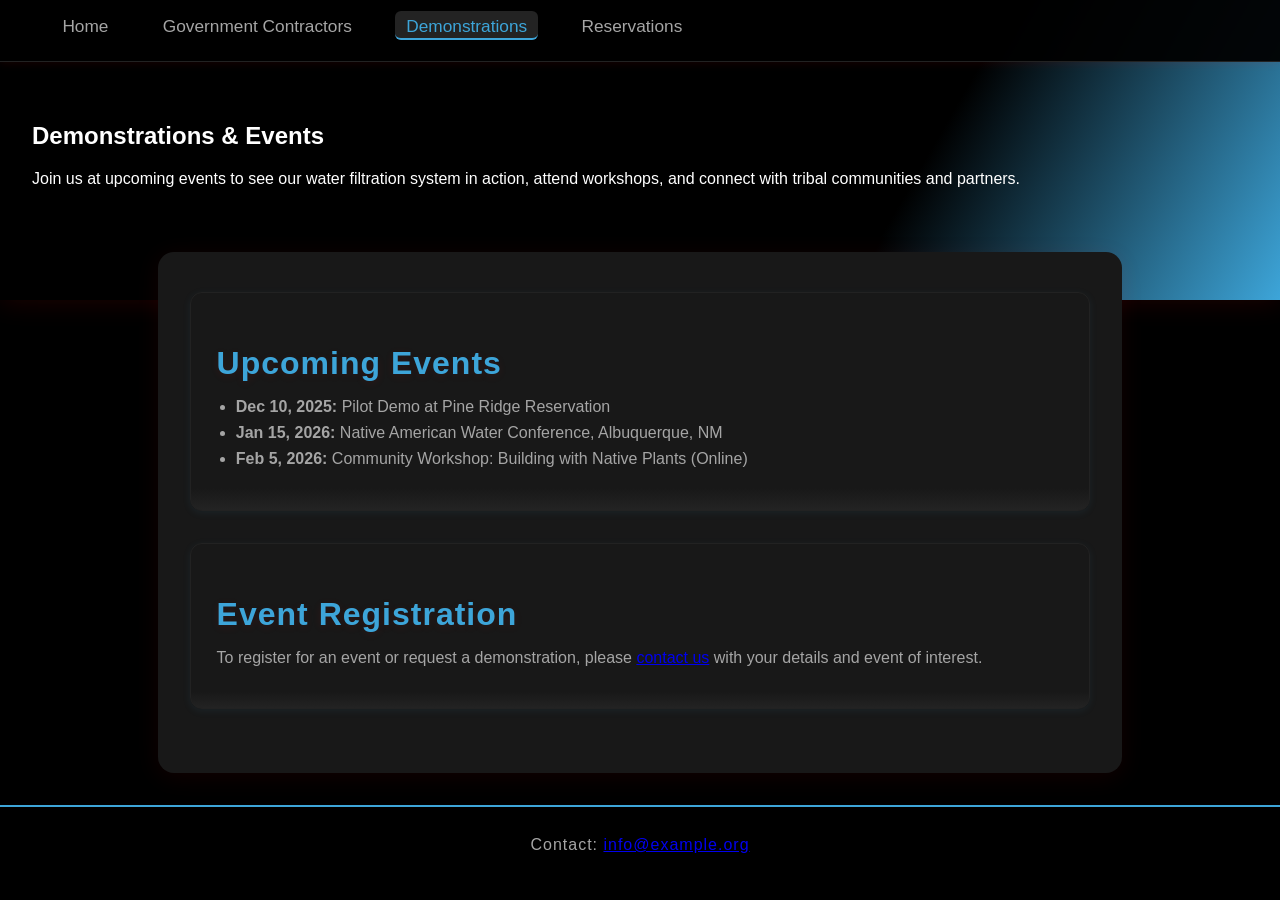
==== events.html @ a4c3264e "initial progress" ====
<!DOCTYPE html>
<html lang="en">
<head>
    <meta charset="UTF-8">
    <meta name="viewport" content="width=device-width, initial-scale=1.0">
    <link rel="stylesheet" href="style.css">
    <title>Demonstrations & Events</title>
</head>
<body>
    <header>
        <nav class="navbar animate-fade-in">
            <ul class="nav-links">
                <li><a href="index.html">Home</a></li>
                <li><a href="sponsors.html">Government Contractors</a></li>
                <li><a href="events.html" class="active">Demonstrations</a></li>
                <li><a href="contact.html">Reservations</a></li>
            </ul>
        </nav>
        <section class="hero-small animate-slide-up">
            <h1>Demonstrations & Events</h1>
            <p>Join us at upcoming events to see our water filtration system in action, attend workshops, and connect with tribal communities and partners.</p>
        </section>
    </header>
    <main>
        <section class="card">
            <h2>Upcoming Events</h2>
            <ul>
                <li><strong>Dec 10, 2025:</strong> Pilot Demo at Pine Ridge Reservation</li>
                <li><strong>Jan 15, 2026:</strong> Native American Water Conference, Albuquerque, NM</li>
                <li><strong>Feb 5, 2026:</strong> Community Workshop: Building with Native Plants (Online)</li>
            </ul>
        </section>
        <section class="card">
            <h2>Event Registration</h2>
            <p>To register for an event or request a demonstration, please <a href="contact.html">contact us</a> with your details and event of interest.</p>
        </section>
    </main>
    <footer>
        <p>Contact: <a href="mailto:info@example.org">info@example.org</a></p>
    </footer>
</body>
</html>
---- style.css ----
/* slideshow */
.slideshow-section {
    margin-bottom: 2.5rem;
    text-align: center;
}
.slideshow-container {
    position: relative;
    max-width: 700px;
    margin: 1.5rem auto 1rem auto;
    background: #111;
    border-radius: 16px;
    box-shadow: 0 4px 24px rgba(250,21,0,0.10);
    overflow: hidden;
    min-height: 320px;
}
.slide {
    display: none;
    width: 100%;
    height: 320px;
    position: absolute;
    left: 0;
    top: 0;
    transition: opacity 0.7s;
}
.slide img {
    width: 100%;
    height: 320px;
    object-fit: contain;
    background: #000;
    border-radius: 16px;
    box-shadow: 0 2px 8px rgba(250,21,0,0.10);
}
.slide.fade {
    animation: slideFade 0.7s;
}
@keyframes slideFade {
    from { opacity: 0.2; }
    to { opacity: 1; }
}
.slideshow-dots {
    text-align: center;
    margin-top: 1rem;
}
.dot {
    display: inline-block;
    width: 14px;
    height: 14px;
    margin: 0 6px;
    background: #A5A5A5;
    border-radius: 50%;
    cursor: pointer;
    transition: background 0.2s, transform 0.2s;
    border: 2px solid #181818;
}
.dot.active, .dot:hover {
    background: #3DA5D9;
    transform: scale(1.2);
}

@media (max-width: 800px) {
    .slideshow-container, .slide img, .slide {
        height: 200px;
        min-height: 200px;
    }
}
@media (max-width: 500px) {
    .slideshow-container, .slide img, .slide {
        height: 120px;
        min-height: 120px;
    }
}
body {
    margin: 0;
    font-family: 'Segoe UI', Arial, sans-serif;
    background: #000000;
    color: #A5A5A5;
}

/* Cleaner layout and spacing */
main {
    max-width: 900px;
    margin: 2rem auto 0 auto;
    background: #181818;
    border-radius: 16px;
    box-shadow: 0 4px 24px rgba(250,21,0,0.07);
    padding: 2.5rem 2rem 2rem 2rem;
    position: relative;
    z-index: 2;
}

section.card {
    margin-bottom: 2rem;
    box-shadow: 0 2px 8px rgba(61,165,217,0.08);
    border: 1px solid #222;
    background: linear-gradient(180deg, #181818 90%, #232323 100%);
}

section h2 {
    color: #3DA5D9;
    font-size: 2rem;
    margin-bottom: 1rem;
    font-weight: 700;
    letter-spacing: 1px;
    text-shadow: 0 2px 8px rgba(250,21,0,0.10);
}

label {
    display: block;
    margin: 0.7rem 0 0.2rem 0;
    color: #3DA5D9;
    font-weight: 500;
}
input, textarea {
    width: 100%;
    padding: 0.7rem;
    margin-bottom: 1rem;
    border-radius: 8px;
    border: 1px solid #3DA5D9;
    background: #232323;
    color: #A5A5A5;
    font-size: 1rem;
}
input:focus, textarea:focus {
    outline: 2px solid #3DA5D9;
}

.contact-form {
    max-width: 500px;
    margin: 0 auto;
}

@media (max-width: 700px) {
    main { padding: 1.2rem 0.5rem 1rem 0.5rem; }
    section.card { padding: 1rem; }
}

/* Navigation improvements */
.navbar {
    border-bottom: 1px solid #222;
    background: #101820;
}
.nav-links {
    gap: 1.2rem;
}
.nav-links li a {
    font-size: 1.08rem;
    padding: 0.3rem 0.7rem;
    border-radius: 6px;
    transition: background 0.2s, color 0.2s;
}
.nav-links li a.active,
.nav-links li a:hover {
    background: #232323;
    color: #3DA5D9;
}

/* Footer improvements */
footer {
    background: #101820;
    color: #A5A5A5;
    padding: 1.2rem 0 0.5rem 0;
    font-size: 1rem;
    margin-top: 2rem;
    letter-spacing: 1px;
    border-top: 2px solid #3DA5D9;
    text-align: center;
}

header {
    background: linear-gradient(120deg, #000000 70%, #3DA5D9 100%);
    color: #fff;
    padding-bottom: 2rem;
    box-shadow: 0 4px 24px rgba(250,21,0,0.10);
}

.navbar {
    display: flex;
    justify-content: space-between;
    align-items: center;
    padding: 1rem 2rem;
    background: rgba(0,0,0,0.95);
    box-shadow: 0 2px 8px rgba(250,21,0,0.08);
}
.logo {
    text-decoration: none;
    color: white;
    font-size: 1.7rem;
    font-weight: 700;
    letter-spacing: 2px;
    display: flex;
    align-items: center;
    gap: 0.7rem;
}
/* Logo image: preserve aspect ratio, fit height, allow width to scale */
.logo-img {
    height: 48px;
    width: auto;
    max-width: 80px;
    max-height: 48px;
    border-radius: 10px;
    background: #000;
    box-shadow: 0 2px 8px rgba(250,21,0,0.15);
    object-fit: contain;
    display: block;
}
.nav-links {
    list-style: none;
    display: flex;
    gap: 2rem;
    margin: 0;
}
.nav-links li a {
    color: #A5A5A5;
    text-decoration: none;
    font-weight: 500;
    transition: color 0.2s, border-bottom 0.2s;
    border-bottom: 2px solid transparent;
    padding-bottom: 2px;
}
.nav-links li a.active,
.nav-links li a:hover {
    color: #3DA5D9;
    border-bottom: 2px solid #3DA5D9;
}

.hero {
    text-align: center;
    padding: 4rem 2rem 2rem 2rem;
}
.hero-small {
    padding: 2.5rem 2rem 1.5rem 2rem;
}
.hero h1 {
    font-size: 2.8rem;
    margin-bottom: 1rem;
    font-weight: 800;
    letter-spacing: 1px;
    color: #3DA5D9;
    text-shadow: 0 2px 8px rgba(250,21,0,0.10);
}
.hero p {
    font-size: 1.3rem;
    margin-bottom: 2rem;
    color: #A5A5A5;
}
.cta-btn {
    background: #3DA5D9;
    color: #fff;
    padding: 0.8rem 2rem;
    border: none;
    border-radius: 30px;
    font-size: 1.1rem;
    font-weight: 600;
    text-decoration: none;
    box-shadow: 0 2px 8px rgba(250,21,0,0.15);
    transition: background 0.2s, transform 0.2s;
    cursor: pointer;
}
.cta-btn:hover {
    background: #A5A5A5;
    color: #3DA5D9;
    transform: scale(1.07);
}

main {
    max-width: 900px;
    margin: -3rem auto 0 auto;
    background: #181818;
    border-radius: 16px;
    box-shadow: 0 4px 24px rgba(250,21,0,0.07);
    padding: 2.5rem 2rem 2rem 2rem;
    position: relative;
    z-index: 2;
}

section {
    margin-bottom: 2.5rem;
}
section h2 {
    color: #3DA5D9;
    font-size: 2rem;
    margin-bottom: 1rem;
    font-weight: 700;
    letter-spacing: 1px;
    text-shadow: 0 2px 8px rgba(250,21,0,0.10);
}

.about p, .events ul, .contact p {
    font-size: 1.1rem;
    line-height: 1.7;
    color: #A5A5A5;
}

/* Sponsors, Events, Contact, Footer */
.sponsors, .sponsor-logos, footer {
    text-align: center;
}
.sponsor-logos {
    display: flex;
    justify-content: center;
    align-items: center;
    gap: 2rem;
    flex-wrap: wrap;
    margin-top: 1rem;
}
.sponsor-logos img {
    max-width: 150px;
    filter: grayscale(200%);
    padding: 0.5rem 1rem;
    transition: all 0.5s ease;
}
.sponsor-logos img:hover {
    filter: grayscale(0%);
}
footer {
    background: #000000;
    color: #A5A5A5;
    padding: 1.2rem 0 0.5rem 0;
    font-size: 1rem;
    margin-top: 2rem;
    letter-spacing: 1px;
    border-top: 2px solid #3DA5D9;
}
.footer-social {
    margin: 1rem 0 0.5rem 0;
    display: flex;
    justify-content: center;
    gap: 2rem;
}
.footer-social a {
    display: inline-block;
    transition: transform 0.2s, filter 0.2s;
}
/* Social icons */
.footer-social img,
.contact .social-links img {
    width: 32px;
    height: 32px;
    filter: brightness(0) invert(1) grayscale(0.2) contrast(1.2);
    transition: filter 0.2s, transform 0.2s;
}
.footer-social a:hover img,
.contact .social-links a:hover img {
    filter: invert(22%) sepia(99%) saturate(7490%) hue-rotate(-3deg) brightness(104%) contrast(105%);
    transform: scale(1.18);
}

/* Animations */
.animate-fade-in { opacity: 0; animation: fadeIn 1.2s ease forwards; }
.animate-slide-up { opacity: 0; transform: translateY(40px); animation: slideUp 1.1s cubic-bezier(.23,1.01,.32,1) forwards; }
.animate-pop { animation: popIn 0.7s cubic-bezier(.23,1.01,.32,1) forwards; }
@keyframes fadeIn { to { opacity: 1; } }
@keyframes slideUp { to { opacity: 1; transform: translateY(0); } }
@keyframes popIn { 0% { transform: scale(0.7); opacity: 0; } 80% { transform: scale(1.08); opacity: 1; } 100% { transform: scale(1); opacity: 1; } }

@media (max-width: 700px) {
    .navbar { flex-direction: column; gap: 1rem; padding: 1rem; }
    .nav-links { gap: 1rem; }
    .hero, .hero-small { padding: 2.5rem 1rem 1.5rem 1rem; }
    main { padding: 1.2rem 0.5rem 1rem 0.5rem; }
    .sponsor-logos { gap: 1rem; }
    .logo-img { height: 36px; width: auto; max-width: 60px; max-height: 36px; }
}

/* Content cards and layout */
.card {
    background: linear-gradient(180deg, rgba(255,255,255,0.02), rgba(255,255,255,0.01));
    border: 1px solid rgba(255,255,255,0.03);
    padding: 1.6rem;
    border-radius: 12px;
    margin-bottom: 1.6rem;
}
.grid-two {
    display: grid;
    grid-template-columns: 1fr 1fr;
    gap: 1.4rem;
}
.kicker {
    text-transform: uppercase;
    color: #9ecfe8;
    font-weight: 700;
    margin-bottom: 0.6rem;
}
.muted {
    color: #8f98a0;
    font-size: 0.95rem;
}
.image-placeholder {
    display: flex;
    align-items: center;
    justify-content: center;
    height: 220px;
    border-radius: 8px;
    background: linear-gradient(180deg, #0d0d0d, #141414);
    color: #cbdfe9;
    border: 1px dashed rgba(255,255,255,0.04);
    margin: 0.8rem 0 0.6rem 0;
    text-align: center;
    padding: 1rem;
}

ol, ul {
    padding-left: 1.2rem;
}
li { margin-bottom: 0.5rem; }

footer p { margin: 0.6rem 0; }

@media (max-width: 900px) {
    .grid-two { grid-template-columns: 1fr; }
    main { margin: -2rem 1rem 0 1rem; }
}
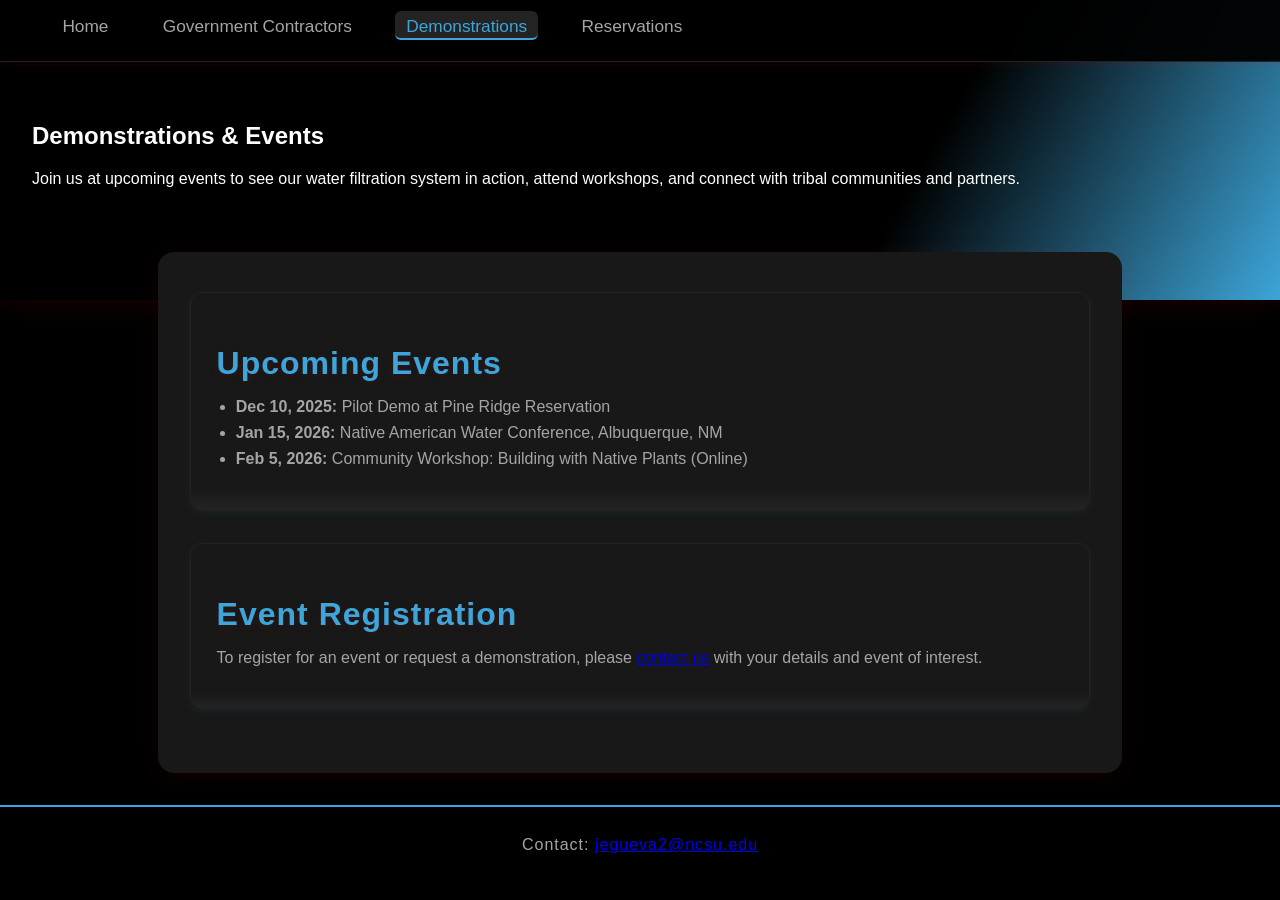
==== commit 34150247: "Update contact email in events.html" ====
--- a/events.html
+++ b/events.html
@@ -36,7 +36,7 @@
         </section>
     </main>
     <footer>
-        <p>Contact: <a href="mailto:info@example.org">info@example.org</a></p>
+        <p>Contact: <a href="mailto:jegueva2@ncsu.edu">jegueva2@ncsu.edu</a></p>
     </footer>
 </body>
 </html>
